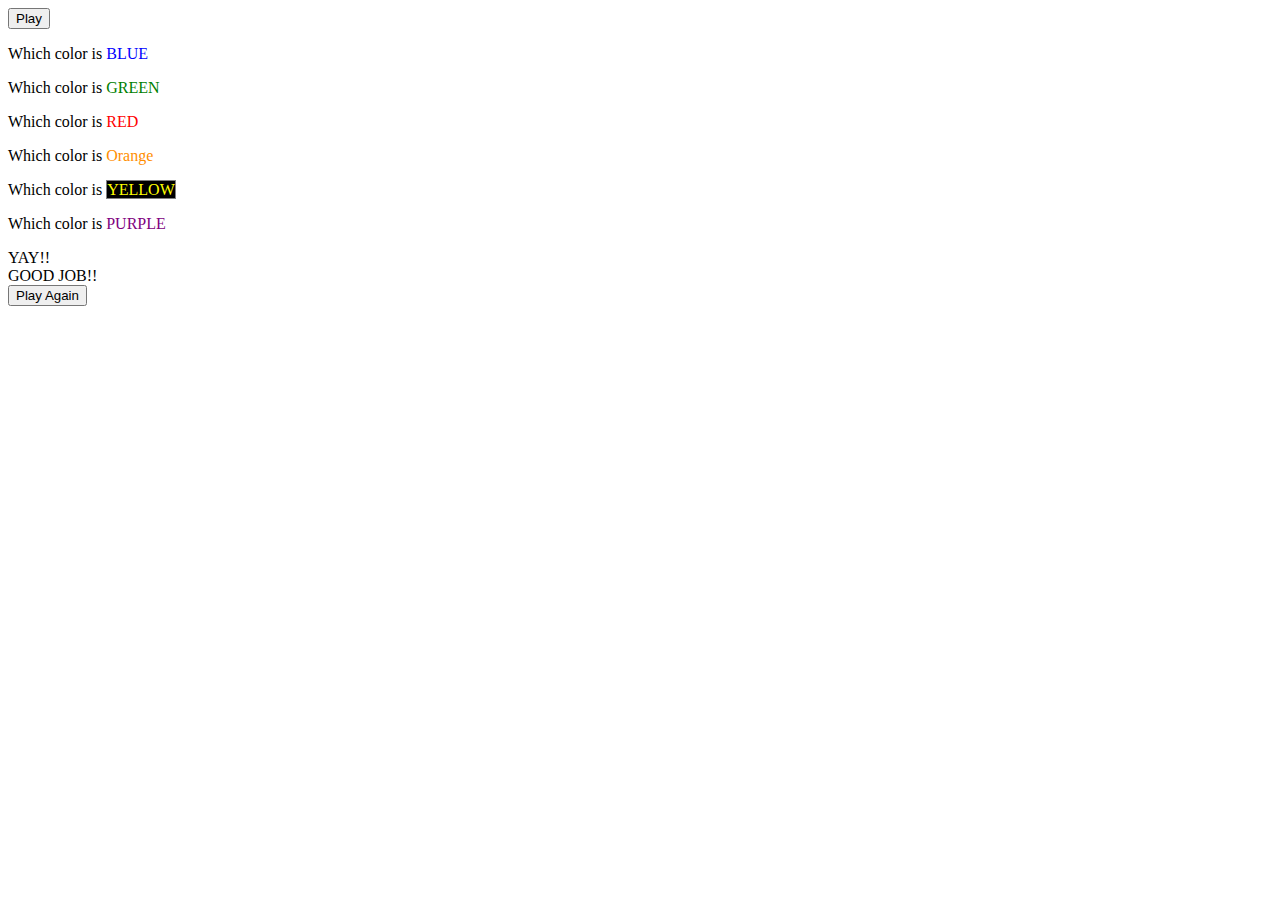
==== games/colorGame.html @ 1a704a6e "file names" ====
<!DOCTYPE html>
<html lang="en">
    <head>
        <meta charset="utf-8">
        <link rel="stylesheet" href="css/jquery-ui.min.css">
        <link rel="stylesheet" href="css/colorGame.css">
        <title>Color Game</title>
    </head>
    <body>
        <div id="game">
            <div id="start">
                <div class="inner-container">
                    <input class="play" type="submit" value="Play">
                </div>
            </div>
    <!--        Start of level 1-->
            <div id="level1">
                <div class="inner-container">
                    <p class="question">Which color is <span style="color: blue">BLUE</span></p>
                    <div class="circles">
                        <div class="red1 wrong"></div>
                        <div class="blue1 right"></div>
                        <div class="green1 wrong"></div>
                    </div>
                </div>
            </div>
    <!--        Start of level 2-->
            <div id="level2">
                <div class="inner-container">
                    <p class="question">Which color is <span style="color: green">GREEN</span></p>
                    <div class="circles">
                        <div class="blue2 wrong"></div>
                        <div class="yellow2 wrong"></div>
                        <div class="green2 right"></div>
                    </div>
                </div>
            </div>
    <!--        Start of level 3-->
            <div id="level3">
                <div class="inner-container">
                    <p class="question">Which color is <span style="color: red">RED</span></p>
                    <div class="circles">
                        <div class="red3 right"></div>
                        <div class="purple3 wrong"></div>
                        <div class="orange3 wrong"></div>
                    </div>
                </div>
            </div>
    <!--        Start of level 4-->
            <div id="level4">
                <div class="inner-container">
                    <p class="question">Which color is <span style="color: #ff8e00">Orange</span></p>
                    <div class="circles">
                        <div class="blue4 wrong"></div>
                        <div class="orange4 right"></div>
                        <div class="red4 wrong"></div>
                    </div>
                </div>
            </div>
    <!--        Start of level 5-->
            <div id="level5">
                <div class="inner-container">
                    <p class="question">Which color is <span style="color: yellow; border: solid 1px grey; background-color: black">YELLOW</span></p>
                    <div class="circles">
                        <div class="yellow5 right"></div>
                        <div class="blue5 wrong"></div>
                        <div class="purple5 wrong"></div>
                    </div>
                </div>
            </div>
    <!--        Start of level 6-->
            <div id="level6">
                <div class="inner-container">
                    <p class="question">Which color is <span style="color: purple">PURPLE</span></p>
                    <div class="circles">
                        <div class="yellow6 wrong"></div>
                        <div class="red6 wrong"></div>
                        <div class="purple6 right"></div>
                    </div>
                </div>
            </div>
    <!--        end screen-->
            <div id="end">
                <div class="inner-container">
                    <p class="end">YAY!!<br />GOOD JOB!!<br/>
                        <input class="playAgain" type="reset" onclick="resetGame()" value="Play Again">
                    </p>
                </div>
            </div>
        </div>
        <script src="js/jquery.js"></script>
        <script src="js/jquery-ui.min.js"></script>
        <script src="js/colorGame.js"></script>
    </body>
</html>
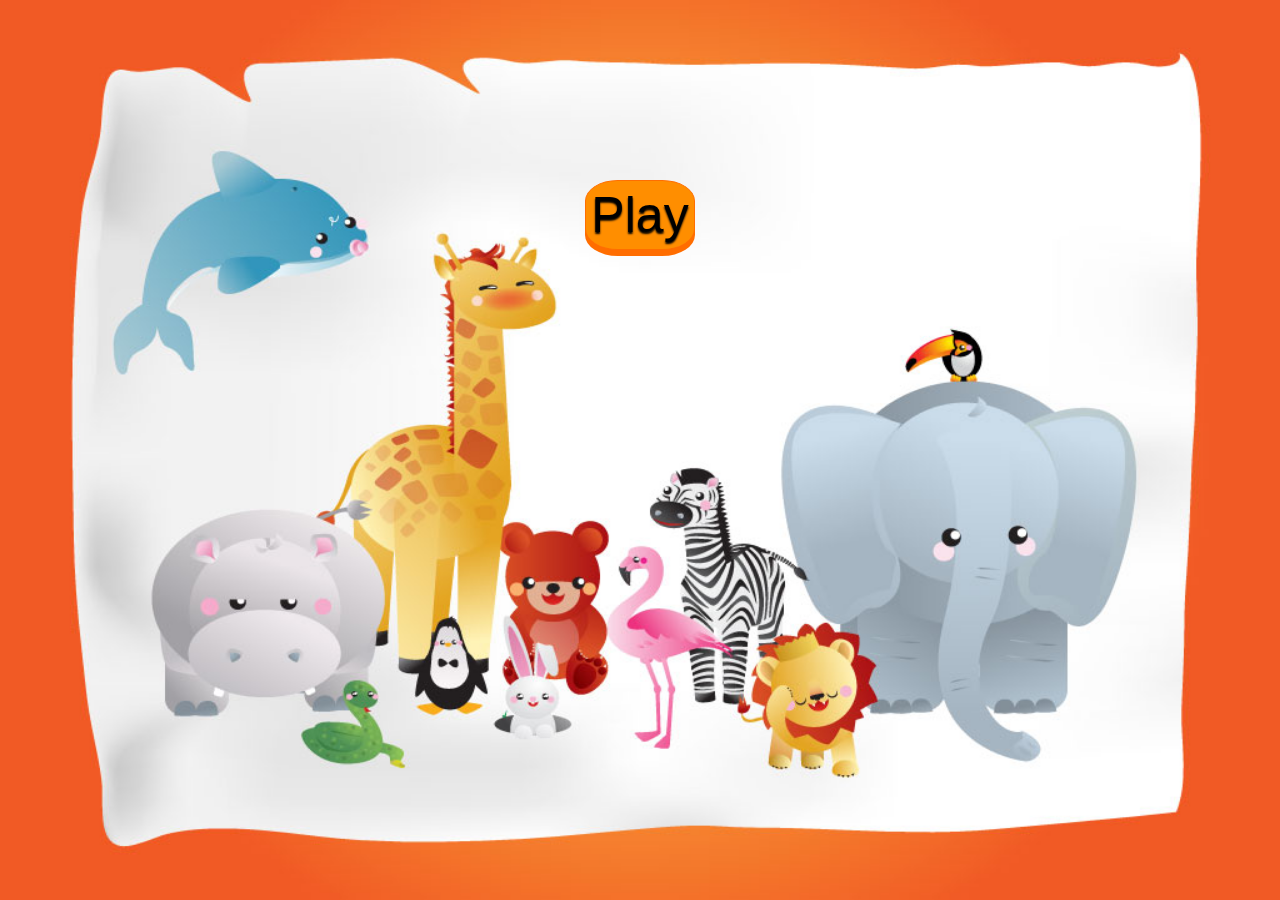
==== commit 8f5666ca: "menu" ====
--- a/games/colorGame.html
+++ b/games/colorGame.html
@@ -2,8 +2,8 @@
 <html lang="en">
     <head>
         <meta charset="utf-8">
-        <link rel="stylesheet" href="css/jquery-ui.min.css">
-        <link rel="stylesheet" href="css/colorGame.css">
+        <link rel="stylesheet" href="../css/jquery-ui.min.css">
+        <link rel="stylesheet" href="../css/colorGame.css">
         <title>Color Game</title>
     </head>
     <body>
@@ -88,8 +88,8 @@
                 </div>
             </div>
         </div>
-        <script src="js/jquery.js"></script>
-        <script src="js/jquery-ui.min.js"></script>
-        <script src="js/colorGame.js"></script>
+        <script src="../js/jquery.js"></script>
+        <script src="../js/jquery-ui.min.js"></script>
+        <script src="../js/colorGame.js"></script>
     </body>
 </html>--- a/css/colorGame.css
+++ b/css/colorGame.css
@@ -0,0 +1,364 @@
+html {
+    height: 100%;
+    width: 100%;
+}
+
+body {
+    height: 100%;
+    width: 100%;
+    margin: 0;
+    padding: 0;
+    text-align: center;
+    background-image: url(../images/animals.jpg);
+    background-size: 100% 100%;
+    background-repeat: no-repeat;
+}
+
+#game {
+    position: absolute;
+    height: 100%;  
+    width: 100%;
+    margin: 0;
+    padding: 0;  
+}
+
+#start {
+    position: absolute;
+    height: 100%;  
+    width: 100%;
+    margin: 0;
+    padding: 0;  
+}
+
+#level1 {
+    position: absolute;
+    background-color: white;
+    height: 100%;  
+    width: 100%;
+    display: none;
+    margin: 0;
+    padding: 0;  
+}
+
+#level2 {
+    position: absolute;
+    background-color: white;
+    height: 100%;
+    width: 100%;
+    display: none;
+    margin: 0;
+    padding: 0;
+}
+
+#level3 {
+    position: absolute;
+    background-color: white;
+    height: 100%;
+    width: 100%;
+    display: none;
+    margin: 0;
+    padding: 0;
+}
+
+#level4 {
+    position: absolute;
+    background-color: white;
+    height: 100%;
+    width: 100%;
+    display: none;
+    margin: 0;
+    padding: 0;
+}
+
+#level5 {
+    position: absolute;
+    background-color: white;
+    height: 100%;
+    width: 100%;
+    display: none;
+    margin: 0;
+    padding: 0;
+}
+
+#level6 {
+    position: absolute;
+    background-color: white;
+    height: 100%;
+    width: 100%;
+    display: none;
+    margin: 0;
+    padding: 0;
+}
+
+#end {
+    position: absolute;
+    height: 100%;
+    width: 100%;
+    background-image: url(../images/confetti.jpg);
+    background-size: 100% 100%;
+    background-repeat: no-repeat;
+    display: none;
+    margin: 0;
+    padding: 0;
+}
+
+.inner-container {
+    position: absolute;
+    height: 100%;
+    width: 100%;
+}
+
+.question {
+    text-align: center;
+    font-size: 20px;
+    padding-top: 5%;
+    margin: 0;
+}
+
+.circles {
+    text-align: center;
+}
+
+/*level 1 colors*/
+.red1 {
+    position: absolute;
+    top: 40%;
+    left: 16%;
+    height: 100px;
+    width: 100px;
+    border-radius: 100%;
+    background-color: red;
+}
+
+.blue1 {
+    position: absolute;
+    top: 40%;
+    left: 46%;
+    height: 100px;
+    width: 100px;
+    border-radius: 100%;
+    background-color: blue;
+}
+
+.green1 {
+    position: absolute;
+    top: 40%;
+    left: 76%;
+    height: 100px;
+    width: 100px;
+    border-radius: 100%;
+    background-color: green;
+}
+
+/*level 2 colors*/
+.blue2 {
+    position: absolute;
+    top: 40%;
+    left: 16%;
+    height: 100px;
+    width: 100px;
+    border-radius: 100%;
+    background-color: blue;
+}
+
+.yellow2 {
+    position: absolute;
+    top: 40%;
+    left: 46%;
+    height: 100px;
+    width: 100px;
+    border-radius: 100%;
+    background-color: yellow;
+}
+
+.green2 {
+    position: absolute;
+    top: 40%;
+    left: 76%;
+    height: 100px;
+    width: 100px;
+    border-radius: 100%;
+    background-color: green;
+}
+
+/*level 3 colors*/
+.red3 {
+    position: absolute;
+    top: 40%;
+    left: 16%;
+    height: 100px;
+    width: 100px;
+    border-radius: 100%;
+    background-color: red;
+}
+
+.purple3 {
+    position: absolute;
+    top: 40%;
+    left: 46%;
+    height: 100px;
+    width: 100px;
+    border-radius: 100%;
+    background-color: purple;
+}
+
+.orange3 {
+    position: absolute;
+    top: 40%;
+    left: 76%;
+    height: 100px;
+    width: 100px;
+    border-radius: 100%;
+    background-color: #ff8e00;
+}
+
+/*level 4 colors*/
+.blue4 {
+    position: absolute;
+    top: 40%;
+    left: 16%;
+    height: 100px;
+    width: 100px;
+    border-radius: 100%;
+    background-color: blue;
+}
+
+.orange4 {
+    position: absolute;
+    top: 40%;
+    left: 46%;
+    height: 100px;
+    width: 100px;
+    border-radius: 100%;
+    background-color: #ff8e00;
+}
+
+.red4 {
+    position: absolute;
+    top: 40%;
+    left: 76%;
+    height: 100px;
+    width: 100px;
+    border-radius: 100%;
+    background-color: red;
+}
+
+/*level 5 colors*/
+.yellow5 {
+    position: absolute;
+    top: 40%;
+    left: 16%;
+    height: 100px;
+    width: 100px;
+    border-radius: 100%;
+    background-color: yellow;
+}
+
+.blue5 {
+    position: absolute;
+    top: 40%;
+    left: 46%;
+    height: 100px;
+    width: 100px;
+    border-radius: 100%;
+    background-color: blue;
+}
+
+.purple5 {
+    position: absolute;
+    top: 40%;
+    left: 76%;
+    height: 100px;
+    width: 100px;
+    border-radius: 100%;
+    background-color: purple;
+}
+
+/*level 6 colors*/
+.yellow6 {
+    position: absolute;
+    top: 40%;
+    left: 16%;
+    height: 100px;
+    width: 100px;
+    border-radius: 100%;
+    background-color: yellow;
+}
+
+.red6 {
+    position: absolute;
+    top: 40%;
+    left: 46%;
+    height: 100px;
+    width: 100px;
+    border-radius: 100%;
+    background-color: red;
+}
+
+.purple6 {
+    position: absolute;
+    top: 40%;
+    left: 76%;
+    height: 100px;
+    width: 100px;
+    border-radius: 100%;
+    background-color: purple;
+}
+
+p.end {
+    position: relative;
+    top: 30%;
+    left: auto;
+    right: auto;
+    font-size: 80px;
+    color: black;
+    font-weight: 600;
+}
+
+input.play {
+    position: relative;
+    left: auto;
+    right: auto;
+    top: 20%;
+    font-size: 50px;
+    background-color: #ff8e00;
+    border: 1px solid #ff6e00;
+    padding: 5px;
+    border-radius: 30%;
+    box-shadow: 0 6px 0 #ff6d00;
+    text-shadow: 0 2px 2px;
+    cursor:pointer;
+    
+}
+
+input.playAgain {
+    font-size: 28px;
+    background-color: #ff8e00;
+    border: 1px solid #ff6e00;
+    padding: 5px;
+    border-radius: 30%;
+    box-shadow: 0 6px 0 #ff6d00;
+    text-shadow: 0 2px 2px;
+    cursor:pointer;
+}
+
+/*      effect when button is pressed*/
+
+input:hover {
+    background-color: #ff9f25;
+    box-shadow: 0 6px 0 #ff8326;
+}
+
+input.play:active {
+    top: 21%;
+    box-shadow: 0 0 0;
+    background-color: #e07c00;
+}
+
+input.playAgain:active {
+    margin-top: 1px;
+    box-shadow: 0 0 0;
+    background-color: #e07c00;
+}
+
+input:focus {outline:none;}